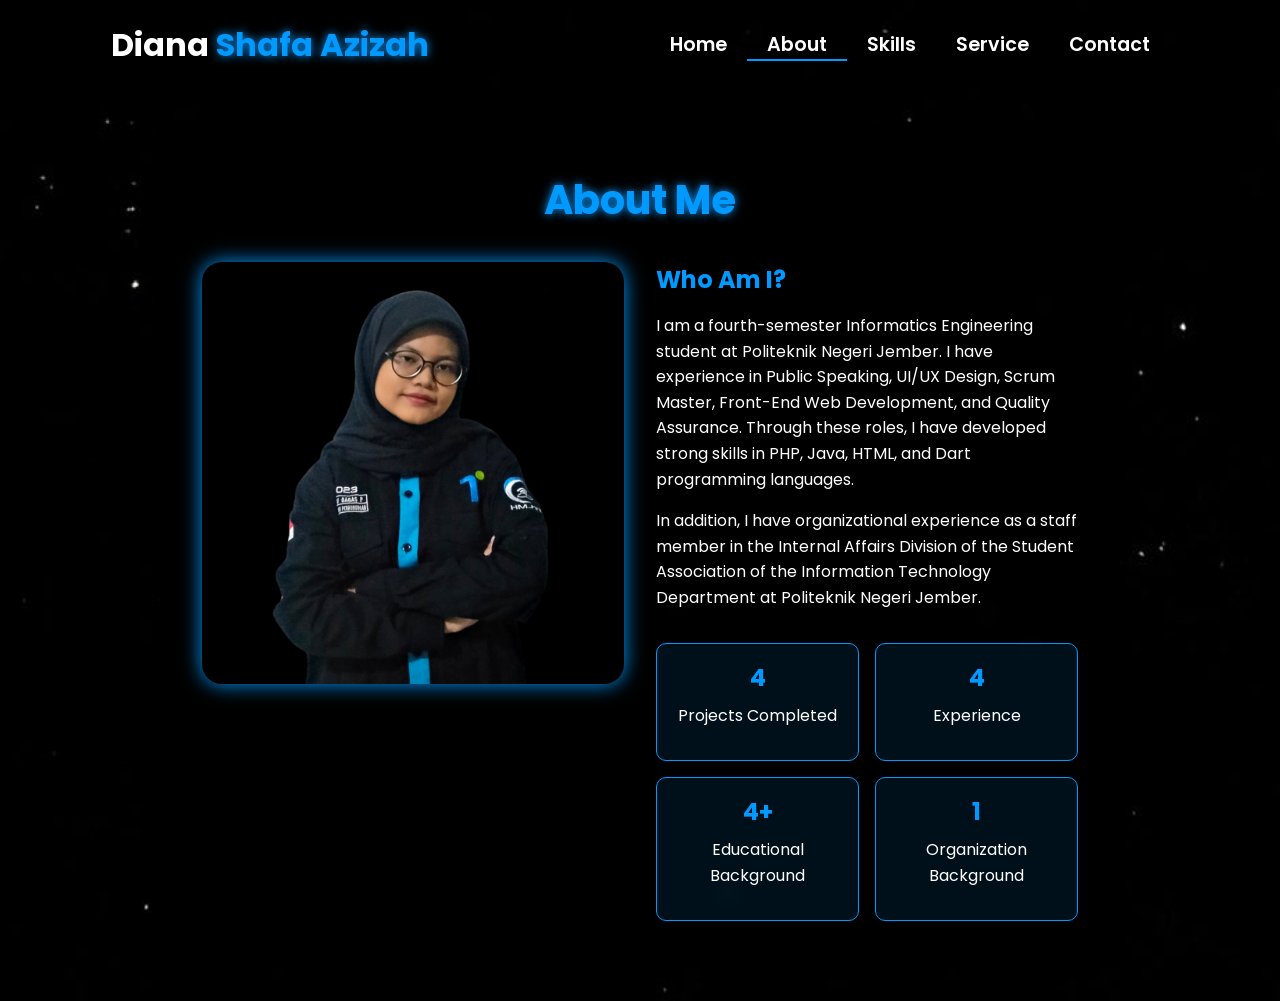
==== about.html @ 29360527 "Initial commit" ====
<!DOCTYPE html>
<html lang="en">

<head>
    <meta charset="UTF-8">
    <meta name="viewport" content="width=device-width, initial-scale=1.0">

    <!-- Link ke Font Awesome untuk ikon -->
    <link rel="stylesheet" href="https://cdnjs.cloudflare.com/ajax/libs/font-awesome/6.5.1/css/all.min.css">

    <!-- Link ke library animasi AOS -->
    <link rel="stylesheet" href="https://unpkg.com/aos@next/dist/aos.css" />

    <!-- CSS internal untuk styling halaman -->
    <style>
        /* 
          Import Google Font Poppins
          Font weight yang diimport: 100, 200, 300, 400, 500, 600 
        */
        @import url("https://fonts.googleapis.com/css2?family=Poppins:wght@100;200;300;400;500;600&display=swap");

        /* Reset CSS dan pengaturan default */
        * {
            padding: 0;
            margin: 0;
            font-family: "Poppins", sans-serif;
            box-sizing: border-box;
        }

        /* 
          Styling untuk body
          - Menggunakan background image
          - Cover seluruh viewport
          - Mencegah horizontal scroll
        */
        body {
            width: 100%;
            min-height: 100vh;
            background-image: url("./img/background.jpg");
            background-size: cover;
            overflow-x: hidden;
            position: relative;
        }

        /* 
          Navbar styling
          - Fixed height 10vh
          - Posisi relative untuk positioning yang tepat
          - z-index tinggi agar selalu di atas konten lain
        */
        nav {
            width: 100%;
            height: 10vh;
            position: sticky;
            position: relative;
            /* Ubah dari sticky ke relative */
            z-index: 1000;
            /* Tambahkan z-index tinggi untuk nav */
        }

        /* Container untuk konten navbar */
        .nav-container {
            width: 100%;
            height: 100%;
            display: flex;
            justify-content: space-around;
            align-items: center;
        }

        /* 
          Logo styling
          - Warna putih dengan ukuran 2rem
          - Text shadow untuk efek glow pada span 
        */
        .logo {
            color: white;
            font-size: 2rem;
            font-weight: bold;
        }

        .logo span {
            color: rgb(0, 153, 255);
            text-shadow: 0 0 10px rgb(0, 153, 255);
        }

        /* 
          Hamburger dan Cancel button styling
          - Hanya muncul di mobile view
          - Posisi absolute di kanan atas
        */
        .hamburg,
        .cancel {
            cursor: pointer;
            position: absolute;
            right: 15px;
            top: 10px;
            color: white;
            display: none;
            font-size: clamp(2.5rem, 0.5rem + 5vw, 3rem);
        }

        /* 
          Navigation links container
          - Flex layout untuk alignment horizontal
        */
        .nav-container .links {
            display: flex;
        }

        /* 
          Individual navigation links
          - Spacing dan styling untuk tiap link
          - Hover effect dengan border bottom
        */
        .nav-container .links a {
            font-size: 1.2rem;
            color: white;
            margin: 0 20px;
            text-decoration: none;
            font-weight: 550;
            transition: 0.3s linear;
        }

        .nav-container .links a:hover {
            color: rgb(0, 153, 255);
            border-bottom: 2px solid rgb(0, 153, 255);
        }

        /* Styling untuk link aktif */
        .nav-container .links .active {
            color: rgb(0, 153, 255);
            border-bottom: 2px solid rgb(0, 153, 255);
        }

        /* 
          Dropdown menu untuk mobile view
          - Fixed positioning dengan transform untuk animasi
          - Backdrop filter untuk efek blur
        */
        .dropdown {
            z-index: 1000;
            position: fixed;
            top: 0;
            left: 0;
            right: 0;
            transform: translateY(-500px);
            width: 100%;
            height: auto;
            backdrop-filter: blur(4px) brightness(40%);
            box-shadow: 0 0 20px black;
            transition: 0.2s linear;
        }

        .dropdown .links a {
            display: flex;
            color: white;
            text-decoration: none;
            padding: 15px 0;
            justify-content: center;
            align-items: center;
            transition: 0.2s linear;
        }

        .dropdown .links a:hover {
            background-color: rgb(0, 153, 255);
        }

        /* About Section Styles */
        .about-container {
            width: 100%;
            min-height: 90vh;
            display: flex;
            justify-content: center;
            align-items: center;
            padding: 2rem;
            position: relative;
            z-index: 1;
        }

        .about-content {
            width: 80%;
            max-width: 1200px;
            background: rgba(0, 0, 0, 0.7);
            backdrop-filter: blur(10px);
            border-radius: 20px;
            padding: 3rem;
            color: white;
            /* box-shadow: 0 0 30px rgba(0, 153, 255, 0.3); */
        }

        .about-header {
            text-align: center;
            margin-bottom: 2rem;
        }

        .about-header h1 {
            font-size: 2.5rem;
            color: rgb(0, 153, 255);
            text-shadow: 0 0 10px rgb(0, 153, 255);
            margin-bottom: 1rem;
        }

        .about-grid {
            display: grid;
            grid-template-columns: 1fr 1fr;
            gap: 2rem;
        }

        .about-image {
            width: 100%;
            aspect-ratio: 1;
            border-radius: 20px;
            overflow: hidden;
            box-shadow: 0 0 20px rgb(0, 153, 255);
        }

        .about-image img {
            width: 100%;
            height: 100%;
            object-fit: cover;
        }

        .about-text h2 {
            color: rgb(0, 153, 255);
            margin-bottom: 1rem;
        }

        .about-text p {
            line-height: 1.6;
            margin-bottom: 1rem;
        }

        .stats {
            display: grid;
            grid-template-columns: repeat(2, 1fr);
            gap: 1rem;
            margin-top: 2rem;
        }

        .stat-item {
            background: rgba(0, 153, 255, 0.1);
            padding: 1rem;
            border-radius: 10px;
            text-align: center;
            border: 1px solid rgb(0, 153, 255);
            cursor: pointer;
        }

        .stat-item h3 {
            color: rgb(0, 153, 255);
            font-size: 1.5rem;
            margin-bottom: 0.5rem;
        }

        .content-grid {
            display: grid;
            grid-template-columns: repeat(auto-fit, minmax(280px, 1fr));
            gap: 2rem;
            padding: 2rem 0;
        }

        .content-card {
            background: rgba(0, 153, 255, 0.1);
            border-radius: 15px;
            overflow: hidden;
            transition: all 0.3s ease;
            cursor: pointer;
        }

        .content-card:hover {
            transform: translateY(-5px);
            box-shadow: 0 5px 15px rgba(0, 153, 255, 0.3);
        }

        .card-image {
            width: 100%;
            height: 200px;
            overflow: hidden;
        }

        .card-image img {
            width: 100%;
            height: 100%;
            object-fit: cover;
        }

        .card-info {
            padding: 1.5rem;
        }

        .card-info h3 {
            color: rgb(0, 153, 255);
            margin-bottom: 0.5rem;
        }

        .card-info p {
            font-size: 0.9rem;
            margin-bottom: 1rem;
        }

        .card-info .technologies {
            display: flex;
            flex-wrap: wrap;
            gap: 0.5rem;
            margin-top: 1rem;
        }

        .technology-tag {
            background: rgba(0, 153, 255, 0.2);
            padding: 0.3rem 0.8rem;
            border-radius: 15px;
            font-size: 0.8rem;
            color: rgb(0, 153, 255);
        }

        .back-button {
            display: inline-block;
            padding: 0.8rem 1.5rem;
            background: rgb(0, 153, 255);
            color: white;
            border-radius: 5px;
            text-decoration: none;
            margin-bottom: 2rem;
            transition: all 0.3s ease;
        }

        .back-button:hover {
            background: rgb(0, 153, 255);
            transform: translateY(-2px);
        }

        .award-icon {
            font-size: 2rem;
            color: rgb(0, 153, 255);
            margin-bottom: 1rem;
        }

        .client-testimonial {
            font-style: italic;
            margin-top: 1rem;
            padding: 1rem;
            background: rgba(0, 153, 255, 0.05);
            border-radius: 10px;
        }



        @media (max-width: 884px) {
            .about-grid {
                grid-template-columns: 1fr;
            }

            nav .logo {
                position: absolute;
                top: 16px;
                left: 15px;
                font-size: 1.5rem;
            }

            .nav-container .links {
                display: none;
            }

            .hamburg,
            .cancel {
                display: block;
            }
        }

        @media (max-width: 440px) {
            .about-container {
                padding: 1rem;
            }

            .about-content {
                width: 95%;
                /* Memperbesar width untuk layar kecil */
                padding: 1.5rem;
            }

            .about-header h1 {
                font-size: 1.8rem;
                /* Mengurangi ukuran judul */
            }

            .about-text h2 {
                font-size: 1.4rem;
                /* Mengurangi ukuran sub-judul */
            }

            .about-text p {
                font-size: 0.9rem;
                /* Mengurangi ukuran teks */
                line-height: 1.4;
            }

            .about-image {
                width: 100%;
                max-height: 250px;
                /* Membatasi tinggi gambar */
            }

            .stats {
                grid-template-columns: repeat(2, 1fr);
                /* Tetap 2 kolom tapi lebih kecil */
                gap: 0.8rem;
            }

            .stat-item {
                padding: 0.8rem;
            }

            .stat-item h3 {
                font-size: 1.2rem;
                /* Mengurangi ukuran angka statistik */
            }

            .stat-item p {
                font-size: 0.8rem;
                /* Mengurangi ukuran teks statistik */
            }

            /* Menyesuaikan padding untuk link statistik */
            .stat-item a {
                padding: 0.5rem;
                display: block;
            }
        }
    </style>
    <title>About - Portfolio Website</title>
</head>

<body>

    <!-- Navigasi -->
    <nav>
        <div class="nav-container">
            <div class="logo" data-aos="zoom-in" data-aos-duration="1500">
                Diana <span>Shafa Azizah</span>
            </div>
            <div class="links">
                <div class="link" data-aos="fade-up" data-aos-duration="1500" data-aos-delay="100"><a
                        href="index.html">Home</a></div>
                <div class="link active" data-aos="fade-up" data-aos-duration="1500" data-aos-delay="200"><a
                        href="about.html">About</a></div>
                <div class="link" data-aos="fade-up" data-aos-duration="1500" data-aos-delay="300"><a
                        href="skill.html">Skills</a></div>
                <div class="link" data-aos="fade-up" data-aos-duration="1500" data-aos-delay="400"><a
                        href="service.html">Service</a></div>
                <div class="link" data-aos="fade-up" data-aos-duration="1500" data-aos-delay="500"><a
                        href="contact.html">Contact</a></div>
            </div>
        </div>
        <i class="fa-solid fa-bars hamburg" onclick="hamburg()"></i>
        <div class="dropdown">
            <div class="links">
                <a href="index.html">Home</a>
                <a href="about.html">About</a>
                <a href="skill.html">Skills</a>
                <a href="service.html">Service</a>
                <a href="contact.html">Contact</a>
                <i class="fa-solid fa-xmark cancel" onclick="cancel()"></i>
            </div>
        </div>
    </nav>

    <!-- Konten utama halaman About -->
    <div class="about-container">
        <div class="about-content" id="aboutContent">
            <!-- Bagian header -->
            <div class="about-header" data-aos="fade-down" data-aos-duration="1500">
                <h1>About Me</h1>
            </div>

            <!-- Grid untuk gambar dan teks deskripsi -->
            <div class="about-grid">
                <div class="about-image" data-aos="fade-right" data-aos-duration="1500">
                    <img src="img/profil (8).png" alt="About Image">
                </div>
                <div class="about-text" data-aos="fade-left" data-aos-duration="1500">
                    <h2>Who Am I?</h2>
                    <p> I am a fourth-semester Informatics Engineering student at Politeknik Negeri Jember.
                        I have experience in Public Speaking, UI/UX Design, Scrum Master, Front-End Web Development, and
                        Quality Assurance.
                        Through these roles, I have developed strong skills in PHP, Java, HTML, and Dart programming
                        languages. </p>
                    <p> In addition, I have organizational experience as a staff member in the Internal Affairs Division
                        of
                        the Student Association of the Information Technology Department at Politeknik Negeri Jember.
                    </p>

                    <div class="stats">
                        <div class="stat-item" data-aos="zoom-in" data-aos-duration="1500" data-aos-delay="200"
                            onclick="showProjects()">
                            <h3>4</h3>
                            <p>Projects Completed</p>
                        </div>
                        <div class="stat-item" data-aos="zoom-in" data-aos-duration="1500" data-aos-delay="400"
                            onclick="showExperience()">
                            <h3>4</h3>
                            <p>Experience</p>
                        </div>
                        <div class="stat-item" data-aos="zoom-in" data-aos-duration="1500" data-aos-delay="600"
                            onclick="showClients()">
                            <h3>4+</h3>
                            <p>Educational Background</p>
                        </div>
                        <div class="stat-item" data-aos="zoom-in" data-aos-duration="1500" data-aos-delay="800"
                            onclick="showAwards()">
                            <h3>1</h3>
                            <p>Organization Background</p>
                        </div>
                    </div>
                </div>
            </div>
        </div>

        <!-- Link ke library animasi AOS -->
        <script src="https://unpkg.com/aos@next/dist/aos.js"></script>

        <!-- JavaScript untuk interaksi dan animasi halaman -->
        <script>

            // Inisialisasi library AOS
            AOS.init({ offset: 0 });

            // Fungsi untuk menampilkan menu hamburger
            function hamburg() {
                const navbar = document.querySelector(".dropdown")
                navbar.style.transform = "translateY(0px)"
            }

            // Fungsi untuk menyembunyikan menu hamburger
            function cancel() {
                const navbar = document.querySelector(".dropdown")
                navbar.style.transform = "translateY(-500px)"
            }

            // Fungsi untuk menampilkan daftar Project
            function showProjects() {
                const aboutContent = document.getElementById('aboutContent');
                aboutContent.innerHTML = `
                <a href="about.html" class="back-button" onclick="restoreInitialContent()">
                    <i class="fas fa-arrow-left"></i> Back
                </a>
                <div class="about-header" data-aos="fade-down" data-aos-duration="1500">
                    <h1>My Projects</h1>
                </div>
                <div class="content-grid">
                    ${generateProjectCards()}
                </div>
            `;
                AOS.refresh();
            }

            // Fungsi untuk menampilkan daftar Experience
            function showExperience() {
                const aboutContent = document.getElementById('aboutContent');
                aboutContent.innerHTML = `
                <a href="about.html" class="back-button" onclick="restoreInitialContent()">
                    <i class="fas fa-arrow-left"></i> Back
                </a>
                <div class="about-header" data-aos="fade-down" data-aos-duration="1500">
                    <h1>My Experience</h1>
                </div>
                <div class="content-grid">
                    ${generateExperienceCards()}
                </div>
            `;
                AOS.refresh();
            }

            // Fungsi untuk menampilkan daftar Clients
            function showClients() {
                const aboutContent = document.getElementById('aboutContent');
                aboutContent.innerHTML = `
                <a href="about.html" class="back-button" onclick="restoreInitialContent()">
                    <i class="fas fa-arrow-left"></i> Back
                </a>
                <div class="about-header" data-aos="fade-down" data-aos-duration="1500">
                    <h1>Educational Background</h1>
                </div>
                <div class="content-grid">
                    ${generateClientCards()}
                </div>
            `;
                AOS.refresh();
            }

            // Fungsi untuk menampilkan daftar Awards
            function showAwards() {
                const aboutContent = document.getElementById('aboutContent');
                aboutContent.innerHTML = `
                <a href="about.html" class="back-button" onclick="restoreInitialContent()">
                    <i class="fas fa-arrow-left"></i> Back
                </a>
                <div class="about-header" data-aos="fade-down" data-aos-duration="1500">
                    <h1>Background Organization</h1>
                </div>
                <div class="content-grid">
                    ${generateAwardCards()}
                </div>
            `;
                AOS.refresh();
            }

            // Fungsi pembantu untuk menghasilkan kartu project
            function generateProjectCards() {
                const projects = [
                    {
                        title: "Teh Poci MyAdmin",
                        image: "img/dashboard.PNG",
                        description: "A full-stack Desktop Application with Java Language Programming",
                        technologies: ["Java", "MySQL"]
                    },
                    {
                        title: "Znakepaymaster",
                        image: "img/photo.jpg",
                        description: "Responsive Desktop Application with RFID and Barcode Scan",
                        technologies: ["Java", "MySQL"]
                    },
                    {
                        title: "E-LaDes",
                        image: "img/Screenshot (91).png",
                        description: "Web & Mobile Application",
                        technologies: ["PHP", "HTML", "Node.js", "Java"]
                    }
                    // Add more projects as needed
                ];

                return projects.map(project => `
                <div class="content-card" data-aos="fade-up">
                    <div class="card-image">
                        <img src="${project.image}" alt="${project.title}">
                    </div>
                    <div class="card-info">
                        <h3>${project.title}</h3>
                        <p>${project.description}</p>
                        <div class="technologies">
                            ${project.technologies.map(tech => `
                                <span class="technology-tag">${tech}</span>
                            `).join('')}
                        </div>
                    </div>
                </div>
            `).join('');
            }

            // Fungsi pembantu untuk menghasilkan kartu experience
            function generateExperienceCards() {
                const experiences = [
                    {
                        title: "Frontend Developer",
                        company: "E-LaDes",
                        period: "Januari 2025 - Present",
                        description: "Leading frontend development team and implementing modern web and mobile application solutions"
                    },
                    {
                        title: "Quality Assurance",
                        company: "Nganjuk Visit",
                        period: "Agustus 2024 - Desember 2024",
                        description: "Testing responsive websites and web applications of Nganjuk Visit"
                    },
                    {
                        title: "Backend Developer",
                        company: "Znakepaymaster",
                        period: "Januari 2024 - Mei 2024",
                        description: "Leading database and backend programming responsive desktop applications "
                    },
                    {
                        title: "Frontend Developer",
                        company: "Teh Poci MyAdmin",
                        period: "Agustus 2023 - Desember 2023",
                        description: "Leading frontend development programming responsive desktop applications "
                    }
                    // Add more experiences as needed
                ];

                return experiences.map(exp => `
                <div class="content-card" data-aos="fade-up">
                    <div class="card-info">
                        <h3>${exp.title}</h3>
                        <h4>${exp.company}</h4>
                        <p class="period">${exp.period}</p>
                        <p>${exp.description}</p>
                    </div>
                </div>
            `).join('');
            }

            function generateClientCards() {
                const experiences = [
                    {
                        title: "Politeknik Negeri Jember",
                        company: "D-IV Teknik Informatika",
                        period: "2023 - Present",
                        description: "Leading frontend development team and implementing modern web solutions"
                    },
                    {
                        title: "SMA NEGERI 1 NGANJUK",
                        company: "Mathematics and Science",
                        period: "2020 - 2023",
                        description: "Leading frontend development team and implementing modern web solutions"
                    },
                    {
                        title: "SMP NEGERI 1 NGANJUK",
                        company: "8-4, 9-4",
                        period: "2018 - 2020",
                        description: "Leading frontend development team and implementing modern web solutions"
                    },
                    {
                        title: "SMP NEGERI 2 KOTABARU",
                        company: "7J",
                        period: "2016 - 2017",
                        description: "Leading frontend development team and implementing modern web solutions"
                    },
                    {
                        title: "SD NEGERI 1 CIKAMPEK UTARA, KARAWANG",
                        company: "1B-6B",
                        period: "2010 - 2016",
                        description: "Developed responsive websites and web applications"
                    }
                    // Add more experiences as needed
                ];

                return experiences.map(exp => `
                <div class="content-card" data-aos="fade-up">
                    <div class="card-info">
                        <h3>${exp.title}</h3>
                        <h4>${exp.company}</h4>
                        <p class="period">${exp.period}</p>
                        <p>${exp.description}</p>
                    </div>
                </div>
            `).join('');
            }

            // Fungsi pembantu untuk menghasilkan kartu client
            // function generateClientCards() {
            //     const clients = [
            //         {
            //             name: "Ell Udin",
            //             company: "Innovation Corp",
            //             image: "img/zoro.jpg",
            //             testimonial: "Outstanding work on our company website redesign!"
            //         },
            //         {
            //             name: "Ell Ucup",
            //             company: "Tech Startup",
            //             image: "img/zoro.jpg",
            //             testimonial: "Delivered our app ahead of schedule with excellent quality"
            //         }
            //         // Add more clients as needed
            //     ];

            //     return clients.map(client => `
            //     <div class="content-card" data-aos="fade-up">
            //         <div class="card-image">
            //             <img src="${client.image}" alt="${client.name}">
            //         </div>
            //         <div class="card-info">
            //             <h3>${client.name}</h3>
            //             <h4>${client.company}</h4>
            //             <p class="client-testimonial">"${client.testimonial}"</p>
            //         </div>
            //     </div>
            // `).join('');
            // }

            // Fungsi pembantu untuk menghasilkan kartu award
            function generateAwardCards() {
                const awards = [
                    {
                        title: "Biro Internal PSDKU NGANJUK",
                        organization: "Himpunan Mahasiswa Jurusan Teknologi Informasi",
                        description: "Sebagai penghubung informasi antara kampus Jember dengan kampus PSDKU NGANJUK"
                    }
                    // Add more awards as needed
                ];

                return awards.map(award => `
                <div class="content-card" data-aos="fade-up">
                    <div class="card-info">
                       
                        <h3>${award.title}</h3>
                        <h4>${award.organization}</h4>
                        <p>${award.description}</p>
                    </div>
                </div>
            `).join('');
            }

            // Fungsi untuk mengembalikan konten awal
            function restoreInitialContent() {
                const aboutContent = document.getElementById('aboutContent');
                aboutContent.innerHTML = `
                <div class="about-header" data-aos="fade-down" data-aos-duration="1500">
                    <h1>About Me</h1>
                </div>
                <div class="about-grid">
                    <div class="about-image" data-aos="fade-right" data-aos-duration="1500">
                        <img src="img/zoro.jpg" alt="About Image">
                    </div>
                    <div class="about-text" data-aos="fade-left" data-aos-duration="1500">
                        <h2>Who Am I?</h2>
                        <p>I'm a passionate developer and designer with a keen eye for detail and a drive for creating
                            innovative digital solutions. With expertise in web development, UI/UX design, and content
                            creation, I bring ideas to life through code and creativity.</p>
                        <p>My journey in technology began with a simple curiosity and has evolved into a professional
                            pursuit of excellence in digital craftsmanship.</p>

                        <div class="stats">
                            <div class="stat-item" data-aos="zoom-in" data-aos-duration="1500" data-aos-delay="200" onclick="showProjects()">
                                <h3>50+</h3>
                                <p>Projects Completed</p>
                            </div>
                            <div class="stat-item" data-aos="zoom-in" data-aos-duration="1500" data-aos-delay="400" onclick="showExperience()">
                                <h3>3+</h3>
                                <p>Years Experience</p>
                            </div>
                            <div class="stat-item" data-aos="zoom-in" data-aos-duration="1500" data-aos-delay="600" onclick="showClients()">
                                <h3>20+</h3>
                                <p>Happy Clients</p>
                            </div>
                            <div class="stat-item" data-aos="zoom-in" data-aos-duration="1500" data-aos-delay="800" onclick="showAwards()">
                                <h3>15+</h3>
                                <p>Awards Won</p>
                            </div>
                        </div>
                    </div>
                </div>
            `;
                AOS.refresh();
            }

        </script>
</body>

</html>
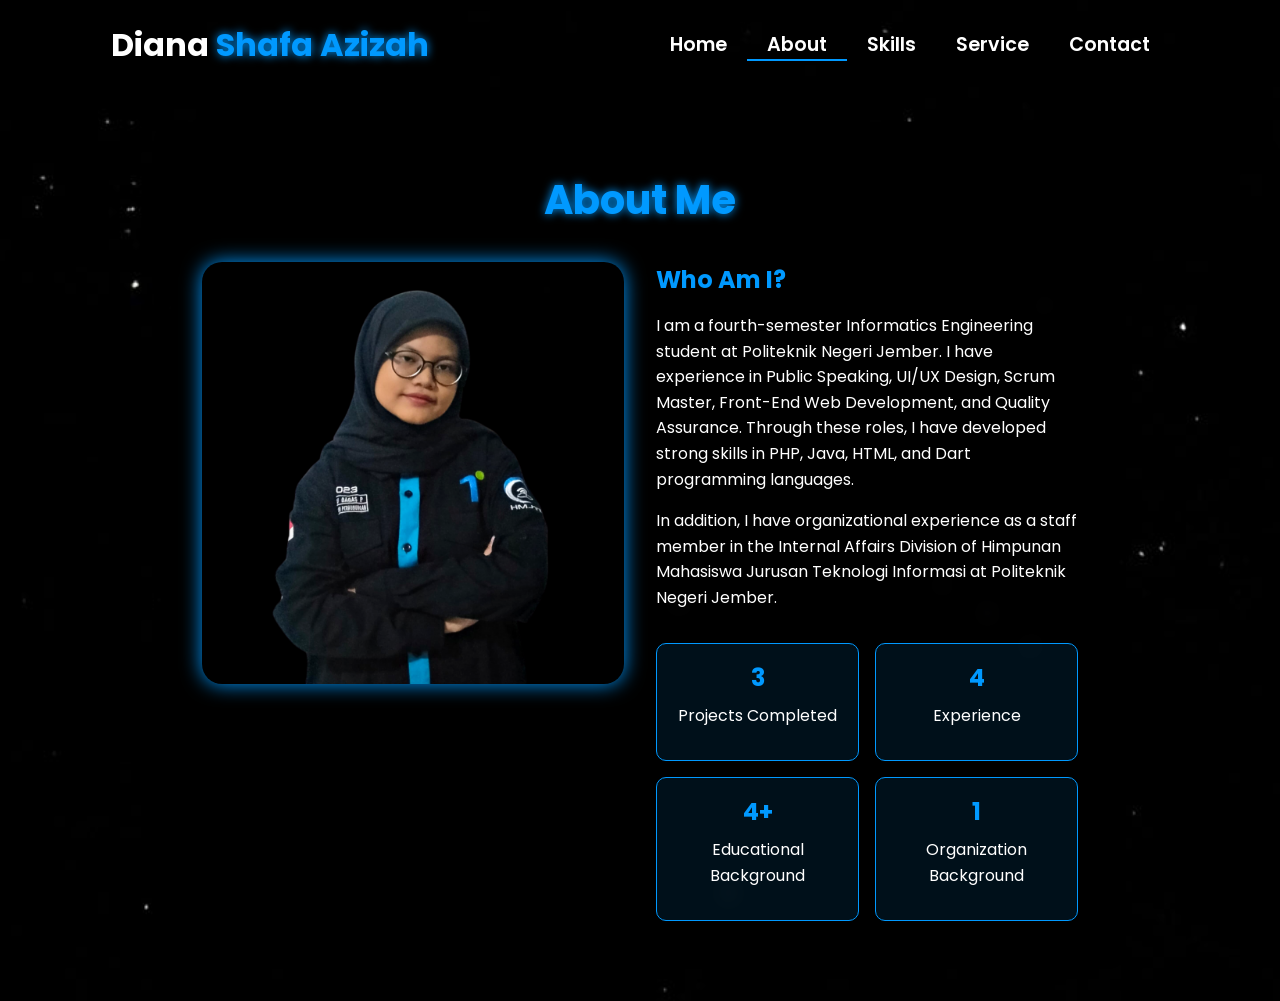
==== commit c7d32404: "update" ====
--- a/about.html
+++ b/about.html
@@ -485,14 +485,13 @@
                         Through these roles, I have developed strong skills in PHP, Java, HTML, and Dart programming
                         languages. </p>
                     <p> In addition, I have organizational experience as a staff member in the Internal Affairs Division
-                        of
-                        the Student Association of the Information Technology Department at Politeknik Negeri Jember.
+                        of Himpunan Mahasiswa Jurusan Teknologi Informasi at Politeknik Negeri Jember.
                     </p>
 
                     <div class="stats">
                         <div class="stat-item" data-aos="zoom-in" data-aos-duration="1500" data-aos-delay="200"
                             onclick="showProjects()">
-                            <h3>4</h3>
+                            <h3>3</h3>
                             <p>Projects Completed</p>
                         </div>
                         <div class="stat-item" data-aos="zoom-in" data-aos-duration="1500" data-aos-delay="400"
@@ -611,28 +610,33 @@
                         title: "Teh Poci MyAdmin",
                         image: "img/dashboard.PNG",
                         description: "A full-stack Desktop Application with Java Language Programming",
-                        technologies: ["Java", "MySQL"]
+                        technologies: ["Java", "MySQL"],
+                        link: "https://github.com/shazidian/A.ProjekUMKM"
                     },
                     {
                         title: "Znakepaymaster",
                         image: "img/photo.jpg",
                         description: "Responsive Desktop Application with RFID and Barcode Scan",
-                        technologies: ["Java", "MySQL"]
+                        technologies: ["Java", "MySQL"],
+                        link: "https://drive.google.com/drive/folders/1U5yxEvyJQyhI0ru8pLiHrU52eHRU_eZO?usp=drive_link"
                     },
                     {
                         title: "E-LaDes",
                         image: "img/Screenshot (91).png",
                         description: "Web & Mobile Application",
-                        technologies: ["PHP", "HTML", "Node.js", "Java"]
+                        technologies: ["PHP", "HTML", "Node.js", "Java"],
+                        link: "https://elades.pbltifnganjuk.com/"
                     }
                     // Add more projects as needed
                 ];
 
                 return projects.map(project => `
+                <a href="${project.link}" target="_blank" style="text-decoration: none; color: inherit;">
                 <div class="content-card" data-aos="fade-up">
                     <div class="card-image">
                         <img src="${project.image}" alt="${project.title}">
                     </div>
+                    
                     <div class="card-info">
                         <h3>${project.title}</h3>
                         <p>${project.description}</p>
@@ -653,25 +657,79 @@
                         title: "Frontend Developer",
                         company: "E-LaDes",
                         period: "Januari 2025 - Present",
-                        description: "Leading frontend development team and implementing modern web and mobile application solutions"
+                        description: "Leading frontend development team and implementing modern web and mobile application solutions",
+                        link: "https://github.com/ShintaMaria/ELADES_WEB"
+
                     },
                     {
                         title: "Quality Assurance",
                         company: "Nganjuk Visit",
                         period: "Agustus 2024 - Desember 2024",
-                        description: "Testing responsive websites and web applications of Nganjuk Visit"
+                        description: "Testing responsive websites and web applications of Nganjuk Visit",
+                        link: "https://drive.google.com/folderview?id=1661hjPcBtRMCmpno5qPvchfqnFyvqUTh"
                     },
                     {
                         title: "Backend Developer",
                         company: "Znakepaymaster",
                         period: "Januari 2024 - Mei 2024",
-                        description: "Leading database and backend programming responsive desktop applications "
+                        description: "Leading database and backend programming responsive desktop applications",
+                        link: "https://drive.google.com/drive/folders/1U5yxEvyJQyhI0ru8pLiHrU52eHRU_eZO?usp=drive_link"
+
                     },
                     {
                         title: "Frontend Developer",
                         company: "Teh Poci MyAdmin",
                         period: "Agustus 2023 - Desember 2023",
-                        description: "Leading frontend development programming responsive desktop applications "
+                        description: "Leading frontend development programming responsive desktop applications ",
+                        link: "https://github.com/shazidian/A.ProjekUMKM"
+                    }
+                    // Add more experiences as needed
+                ];
+
+                return experiences.map(exp => `
+                <a href="${exp.link}" target="_blank" style="text-decoration: none; color: inherit;">
+                <div class="content-card" data-aos="fade-up">
+                    <div class="card-info">
+                        <h3>${exp.title}</h3>
+                        <h4>${exp.company}</h4>
+                        <p class="period">${exp.period}</p>
+                        <p>${exp.description}</p>
+                    </div>
+                </div>
+            `).join('');
+            }
+
+            function generateClientCards() {
+                const experiences = [
+                    {
+                        title: "Politeknik Negeri Jember",
+                        company: "D-IV Teknik Informatika",
+                        period: "2023 - Present",
+                        description: "Leading frontend development team and implementing modern web solutions"
+                    },
+                    {
+                        title: "SMA NEGERI 1 NGANJUK",
+                        company: "Mathematics and Science",
+                        period: "2020 - 2023",
+                        description: "Leading frontend development team and implementing modern web solutions"
+                    },
+                    {
+                        title: "SMP NEGERI 1 NGANJUK",
+                        company: "8-4, 9-4",
+                        period: "2018 - 2020",
+                        description: "Leading frontend development team and implementing modern web solutions"
+                    },
+                    {
+                        title: "SMP NEGERI 2 KOTABARU",
+                        company: "7J",
+                        period: "2016 - 2017",
+                        description: "Leading frontend development team and implementing modern web solutions"
+                    },
+                    {
+                        title: "SD NEGERI 1 CIKAMPEK UTARA, KARAWANG",
+                        company: "1B-6B",
+                        period: "2010 - 2016",
+                        description: "Developed responsive websites and web applications"
                     }
                     // Add more experiences as needed
                 ];
@@ -688,97 +746,20 @@
             `).join('');
             }
 
-            function generateClientCards() {
-                const experiences = [
-                    {
-                        title: "Politeknik Negeri Jember",
-                        company: "D-IV Teknik Informatika",
-                        period: "2023 - Present",
-                        description: "Leading frontend development team and implementing modern web solutions"
-                    },
-                    {
-                        title: "SMA NEGERI 1 NGANJUK",
-                        company: "Mathematics and Science",
-                        period: "2020 - 2023",
-                        description: "Leading frontend development team and implementing modern web solutions"
-                    },
-                    {
-                        title: "SMP NEGERI 1 NGANJUK",
-                        company: "8-4, 9-4",
-                        period: "2018 - 2020",
-                        description: "Leading frontend development team and implementing modern web solutions"
-                    },
-                    {
-                        title: "SMP NEGERI 2 KOTABARU",
-                        company: "7J",
-                        period: "2016 - 2017",
-                        description: "Leading frontend development team and implementing modern web solutions"
-                    },
-                    {
-                        title: "SD NEGERI 1 CIKAMPEK UTARA, KARAWANG",
-                        company: "1B-6B",
-                        period: "2010 - 2016",
-                        description: "Developed responsive websites and web applications"
-                    }
-                    // Add more experiences as needed
-                ];
-
-                return experiences.map(exp => `
-                <div class="content-card" data-aos="fade-up">
-                    <div class="card-info">
-                        <h3>${exp.title}</h3>
-                        <h4>${exp.company}</h4>
-                        <p class="period">${exp.period}</p>
-                        <p>${exp.description}</p>
-                    </div>
-                </div>
-            `).join('');
-            }
-
-            // Fungsi pembantu untuk menghasilkan kartu client
-            // function generateClientCards() {
-            //     const clients = [
-            //         {
-            //             name: "Ell Udin",
-            //             company: "Innovation Corp",
-            //             image: "img/zoro.jpg",
-            //             testimonial: "Outstanding work on our company website redesign!"
-            //         },
-            //         {
-            //             name: "Ell Ucup",
-            //             company: "Tech Startup",
-            //             image: "img/zoro.jpg",
-            //             testimonial: "Delivered our app ahead of schedule with excellent quality"
-            //         }
-            //         // Add more clients as needed
-            //     ];
-
-            //     return clients.map(client => `
-            //     <div class="content-card" data-aos="fade-up">
-            //         <div class="card-image">
-            //             <img src="${client.image}" alt="${client.name}">
-            //         </div>
-            //         <div class="card-info">
-            //             <h3>${client.name}</h3>
-            //             <h4>${client.company}</h4>
-            //             <p class="client-testimonial">"${client.testimonial}"</p>
-            //         </div>
-            //     </div>
-            // `).join('');
-            // }
-
-            // Fungsi pembantu untuk menghasilkan kartu award
+
             function generateAwardCards() {
                 const awards = [
                     {
                         title: "Biro Internal PSDKU NGANJUK",
                         organization: "Himpunan Mahasiswa Jurusan Teknologi Informasi",
-                        description: "Sebagai penghubung informasi antara kampus Jember dengan kampus PSDKU NGANJUK"
+                        description: "Sebagai penghubung informasi antara kampus Jember dengan kampus PSDKU NGANJUK",
+                        link: "https://drive.google.com/file/d/1bdxu8QOUJuYMjKoAEL9tIgEiHMpeUUNk/view?usp=sharing"
                     }
                     // Add more awards as needed
                 ];
 
                 return awards.map(award => `
+                <a href="${award.link}" target="_blank" style="text-decoration: none; color: inherit;">
                 <div class="content-card" data-aos="fade-up">
                     <div class="card-info">
                        
